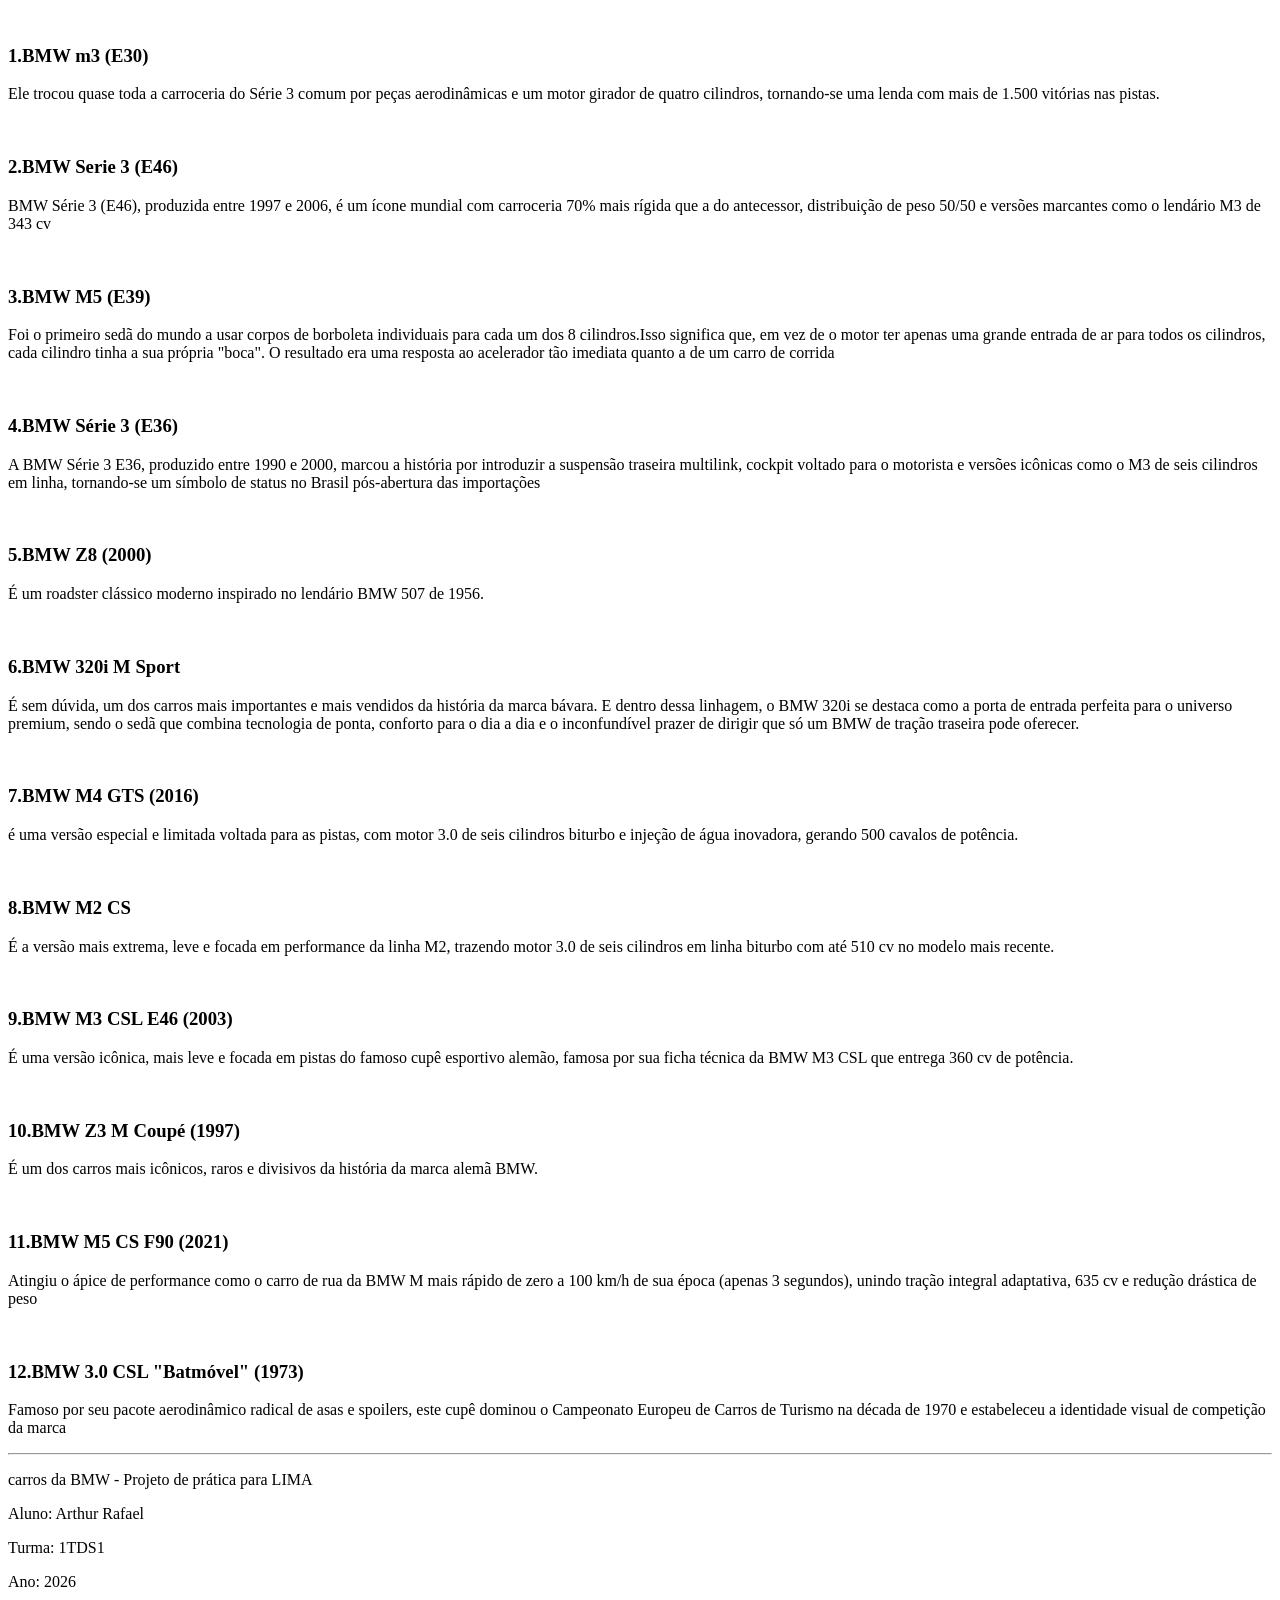
==== pages/carros.html @ bfba4329 "feat:inicio do codigo,css,pages" ====
<!DOCTYPE html>
<html lang="pt-BR">
    <head>
        <meta charset="UTF-8" />
        <title>Carros BMW</title>
        <link rel="stylesheet" href="../css/carros.css" />
    </head>
    <body>
        <header>
            <section>
                <article>
                     </section>
            <section id="cards">
                <article class="card">
                    <img src="assets/img/bmw m3.png" alt="">
                    <h3>1.BMW m3 (E30)</h3>
                    <p>Ele trocou quase toda a carroceria do Série 3 comum por peças aerodinâmicas e um motor girador de quatro cilindros, tornando-se uma lenda com mais de 1.500 vitórias nas pistas.</p>
                </article>
                <article class="card">
                    <img src="assets/img/bmw serie 3.png" alt="">
                    <h3>2.BMW Serie 3 (E46)</h3>
                    <p>BMW Série 3 (E46), produzida entre 1997 e 2006, é um ícone mundial com carroceria 70% mais rígida que a do antecessor, distribuição de peso 50/50 e versões marcantes como o lendário M3 de 343 cv</p>
                </article>
                <article class="card">
                    <img src="assets/img/bmw m5 e39.png" alt="">
                    <h3>3.BMW M5 (E39)</h3>
                    <p>Foi o primeiro sedã do mundo a usar corpos de borboleta individuais para cada um dos 8 cilindros.Isso significa que, em vez de o motor ter apenas uma grande entrada de ar para todos os cilindros, cada cilindro tinha a sua própria "boca". O resultado era uma resposta ao acelerador tão imediata quanto a de um carro de corrida</p>
                </article>
                <article class="card">
                    <img src="assets/img/bmw serie 3 e36.png" alt="">
                    <h3>4.BMW Série 3 (E36)</h3>
                    <p>A BMW Série 3 E36, produzido entre 1990 e 2000, marcou a história por introduzir a suspensão traseira multilink, cockpit voltado para o motorista e versões icônicas como o M3 de seis cilindros em linha, tornando-se um símbolo de status no Brasil pós-abertura das importações</p>
                </article>
                <article class="card">
                    <img src="assets/img/bmw z8.png" alt="">
                    <h3>5.BMW Z8 (2000)</h3>
                    <p>É um roadster clássico moderno inspirado no lendário BMW 507 de 1956.</p>
                </article>
                <article class="card">
                    <img src="assets/img/bmw 320i.png" alt="">
                    <h3>6.BMW 320i M Sport</h3>
                    <p>É sem dúvida, um dos carros mais importantes e mais vendidos da história da marca bávara. E dentro dessa linhagem, o BMW 320i se destaca como a porta de entrada perfeita para o universo premium, sendo o sedã que combina tecnologia de ponta, conforto para o dia a dia e o inconfundível prazer de dirigir que só um BMW de tração traseira pode oferecer.</p>
                </article>
                <article class="card">
                    <img src="assets/img/bmw m4 gts.png" alt="">
                    <h3>7.BMW M4 GTS (2016)</h3>
                    <p>é uma versão especial e limitada voltada para as pistas, com motor 3.0 de seis cilindros biturbo e injeção de água inovadora, gerando 500 cavalos de potência.</p>
                </article>
                <article class="card">
                    <img src="assets/img/bmw m2.png" alt="">
                    <h3>8.BMW M2 CS</h3>
                    <p>É a versão mais extrema, leve e focada em performance da linha M2, trazendo motor 3.0 de seis cilindros em linha biturbo com até 510 cv no modelo mais recente.</p>
                </article>
                <article class="card">
                    <img src="assets/img/bmw m3 csl.png" alt="">
                    <h3>9.BMW M3 CSL E46 (2003)</h3>
                    <p>É uma versão icônica, mais leve e focada em pistas do famoso cupê esportivo alemão, famosa por sua ficha técnica da BMW M3 CSL que entrega 360 cv de potência.</p>
                </article>
                <article class="card">
                    <img src="assets/img/bmw z3.png" alt="">
                    <h3>10.BMW Z3 M Coupé (1997)</h3>
                    <p>É um dos carros mais icônicos, raros e divisivos da história da marca alemã BMW.</p>
                </article>
                <article class="card">
                    <img src="assets/img/bmw m5 cs.png" alt="">
                    <h3>11.BMW M5 CS F90 (2021)</h3>
                    <p>Atingiu o ápice de performance como o carro de rua da BMW M mais rápido de zero a 100 km/h de sua época (apenas 3 segundos), unindo tração integral adaptativa, 635 cv e redução drástica de peso</p>
                </article>
                <article class="card">
                    <img src="assets/img/bmw batmovel.png" alt="">
                    <h3>12.BMW 3.0 CSL "Batmóvel" (1973)</h3>
                    <p>Famoso por seu pacote aerodinâmico radical de asas e spoilers, este cupê dominou o Campeonato Europeu de Carros de Turismo na década de 1970 e estabeleceu a identidade visual de competição da marca</p>
                </article>
            </section>
        </main>
         <hr>
    <footer>
        <section >
            <p>carros da BMW - Projeto de prática para LIMA</p>
        </section>
        <section id="identificacao">
            <p>Aluno: Arthur Rafael  </p>
            <p>Turma: 1TDS1 </p>
            <p>Ano: 2026</p>
        </section>
    </footer>
    </body>
</html>
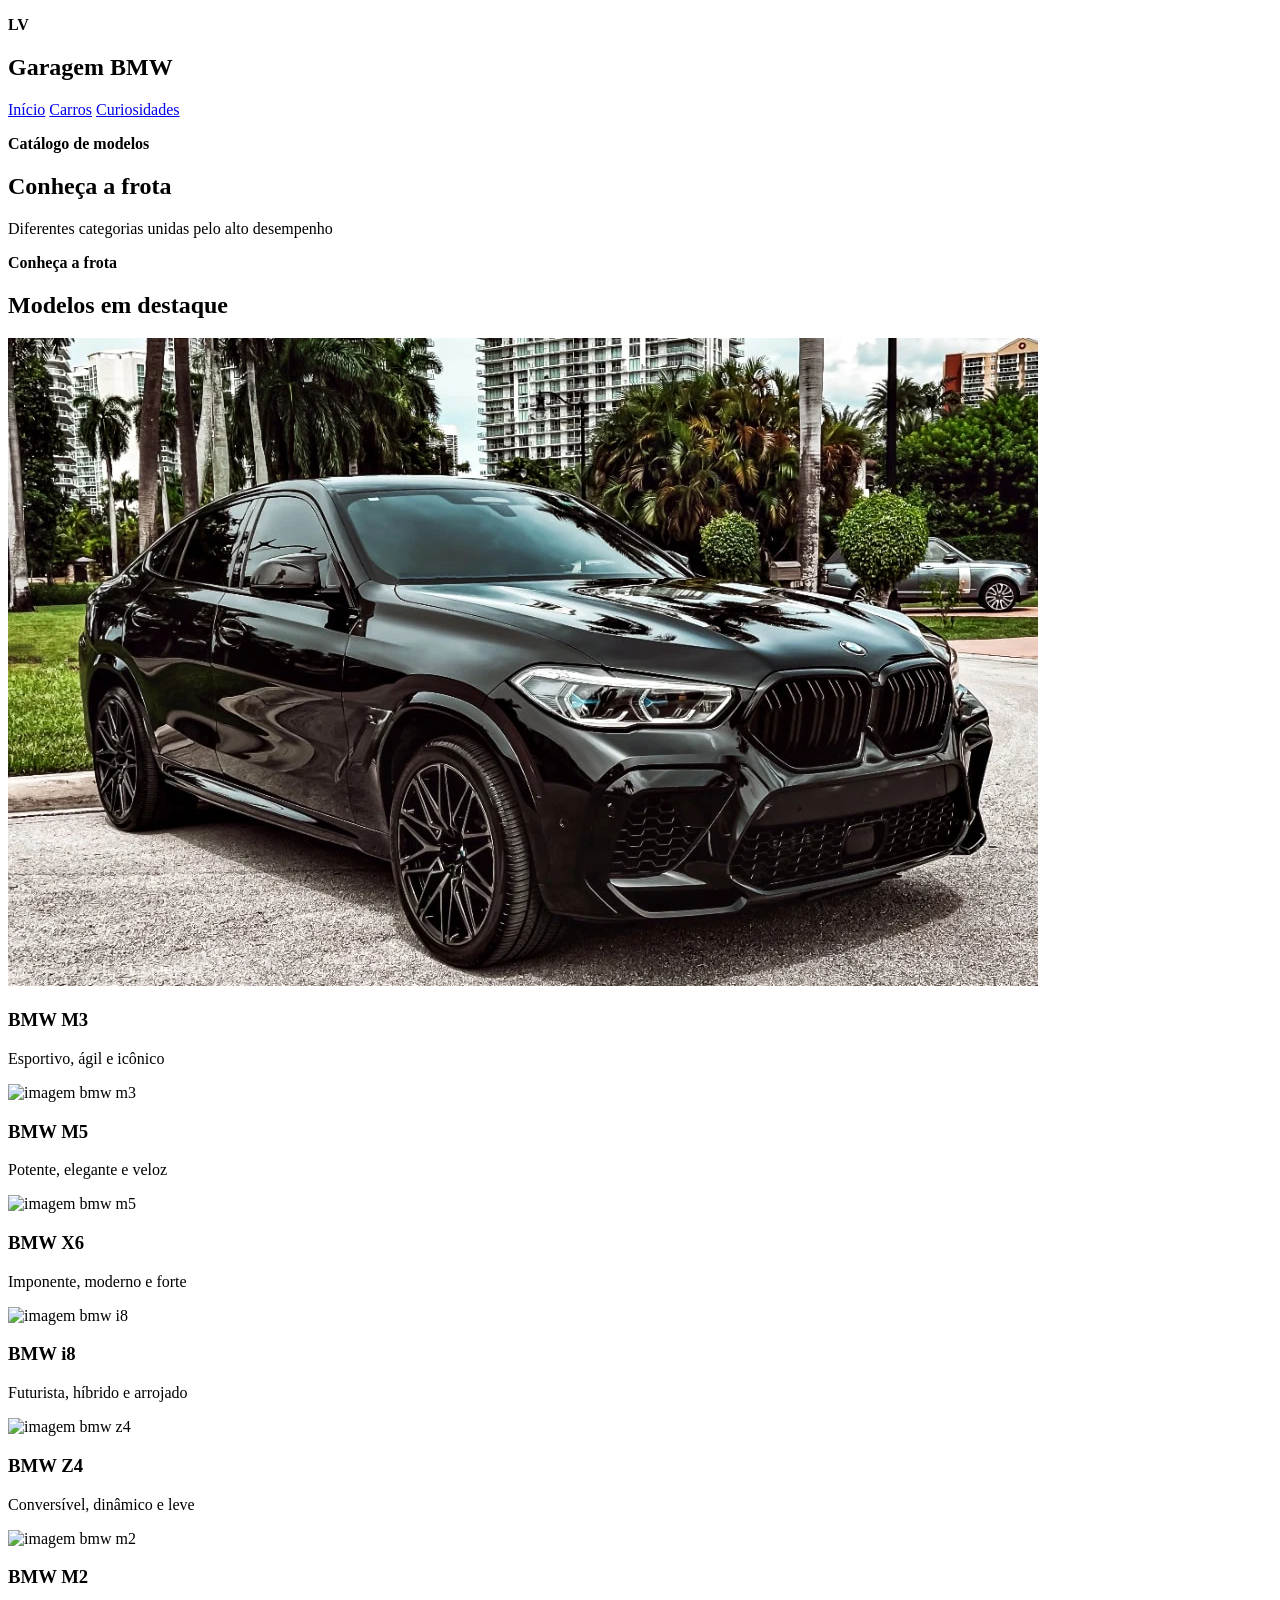
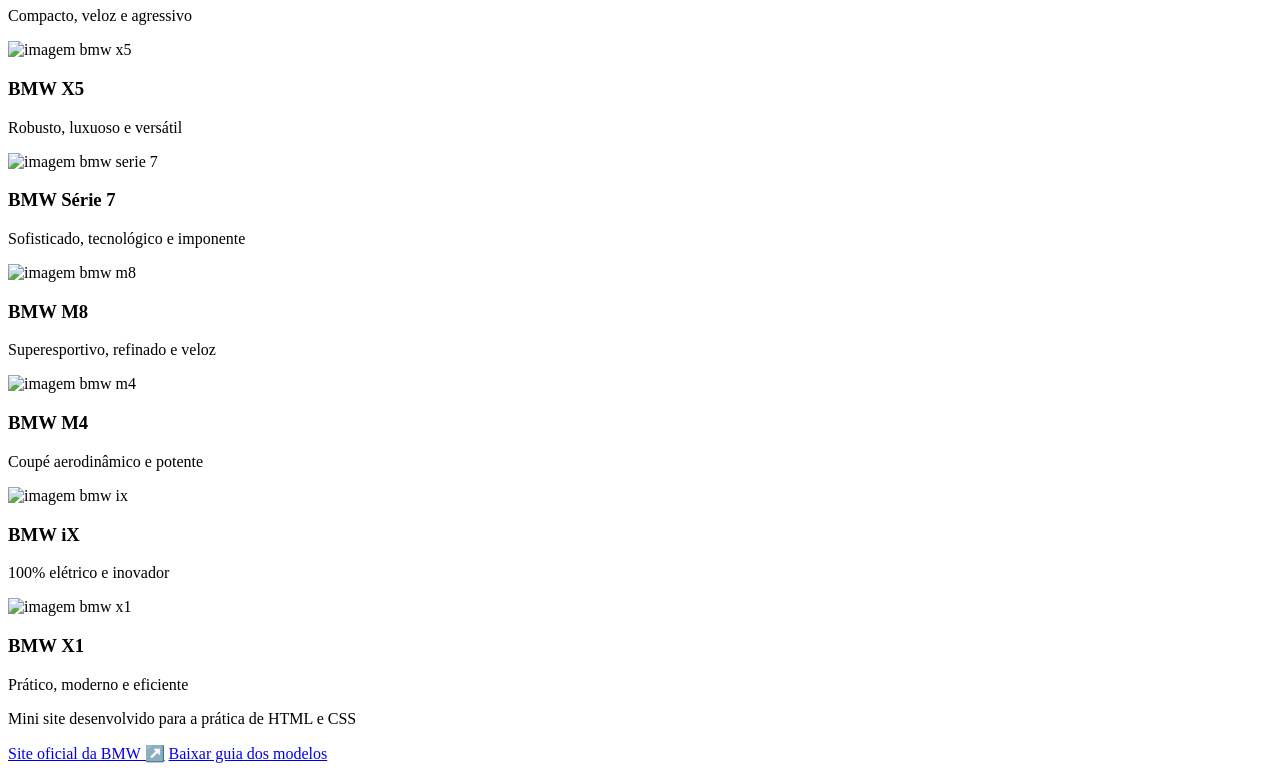
==== commit ab883280: "feat: adiciona coisas no pages e continuação do index" ====
--- a/pages/carros.html
+++ b/pages/carros.html
@@ -1,88 +1,107 @@
 <!DOCTYPE html>
-<html lang="pt-BR">
-    <head>
-        <meta charset="UTF-8" />
-        <title>Carros BMW</title>
-        <link rel="stylesheet" href="../css/carros.css" />
-    </head>
-    <body>
-        <header>
-            <section>
-                <article>
-                     </section>
-            <section id="cards">
+<html lang="pt-br">
+<head>
+    <meta charset="UTF-8">
+    <link rel="stylesheet" href="../css/carros.css">
+    <title>Carros BMW</title>
+</head>
+<body>
+    <header>
+        <section id="titulo_header">
+            <p><strong>LV</strong></p>
+            <h1>Garagem BMW</h1>
+        </section>
+        <section id="opcoes_header">
+            <a href="../index.html" class="botao_claro">Início</a>
+            <a href="carros.html" class="botao_verde">Carros</a>
+            <a href="curiosidades.html" class="botao_claro">Curiosidades</a>
+        </section>
+    </header>
+    <main>
+        <section id="descricao_personagens">
+                    <article>
+                        <p><strong><span class="verde">Catálogo de modelos</span></strong></p>
+                        <h2><strong>Conheça a <span class="verde">frota</span></strong></h2>
+                        <p>Diferentes categorias unidas pelo alto desempenho</p>
+                    </article>
+                </section>
+        <section id="galeria">
+            <section id="titulo_galeria">
+                <p><strong><span class="destaque">Conheça a frota</span></strong></p>
+                <h2>Modelos em destaque</h2>
+            </section>
+            <section id="img-galeria">
                 <article class="card">
-                    <img src="assets/img/bmw m3.png" alt="">
-                    <h3>1.BMW m3 (E30)</h3>
-                    <p>Ele trocou quase toda a carroceria do Série 3 comum por peças aerodinâmicas e um motor girador de quatro cilindros, tornando-se uma lenda com mais de 1.500 vitórias nas pistas.</p>
+                    <img src="../assets/img/Bmw x6.png" alt="imagem bmw x6">
+                    <h3>BMW M3</h3>
+                    <p>Esportivo, ágil e icônico</p>
                 </article>
                 <article class="card">
-                    <img src="assets/img/bmw serie 3.png" alt="">
-                    <h3>2.BMW Serie 3 (E46)</h3>
-                    <p>BMW Série 3 (E46), produzida entre 1997 e 2006, é um ícone mundial com carroceria 70% mais rígida que a do antecessor, distribuição de peso 50/50 e versões marcantes como o lendário M3 de 343 cv</p>
+                    <img src="../assets/img/" alt="imagem bmw m3">
+                    <h3>BMW M5</h3>
+                    <p>Potente, elegante e veloz</p>
                 </article>
                 <article class="card">
-                    <img src="assets/img/bmw m5 e39.png" alt="">
-                    <h3>3.BMW M5 (E39)</h3>
-                    <p>Foi o primeiro sedã do mundo a usar corpos de borboleta individuais para cada um dos 8 cilindros.Isso significa que, em vez de o motor ter apenas uma grande entrada de ar para todos os cilindros, cada cilindro tinha a sua própria "boca". O resultado era uma resposta ao acelerador tão imediata quanto a de um carro de corrida</p>
+                    <img src="../assets/img/bmw_x6.png" alt="imagem bmw m5">
+                    <h3>BMW X6</h3>
+                    <p>Imponente, moderno e forte</p>
                 </article>
                 <article class="card">
-                    <img src="assets/img/bmw serie 3 e36.png" alt="">
-                    <h3>4.BMW Série 3 (E36)</h3>
-                    <p>A BMW Série 3 E36, produzido entre 1990 e 2000, marcou a história por introduzir a suspensão traseira multilink, cockpit voltado para o motorista e versões icônicas como o M3 de seis cilindros em linha, tornando-se um símbolo de status no Brasil pós-abertura das importações</p>
+                    <img src="../assets/img/bmw_i8.png" alt="imagem bmw i8">
+                    <h3>BMW i8</h3>
+                    <p>Futurista, híbrido e arrojado</p>
                 </article>
                 <article class="card">
-                    <img src="assets/img/bmw z8.png" alt="">
-                    <h3>5.BMW Z8 (2000)</h3>
-                    <p>É um roadster clássico moderno inspirado no lendário BMW 507 de 1956.</p>
+                    <img src="../assets/img/bmw_z4.png" alt="imagem bmw z4">
+                    <h3>BMW Z4</h3>
+                    <p>Conversível, dinâmico e leve</p>
                 </article>
                 <article class="card">
-                    <img src="assets/img/bmw 320i.png" alt="">
-                    <h3>6.BMW 320i M Sport</h3>
-                    <p>É sem dúvida, um dos carros mais importantes e mais vendidos da história da marca bávara. E dentro dessa linhagem, o BMW 320i se destaca como a porta de entrada perfeita para o universo premium, sendo o sedã que combina tecnologia de ponta, conforto para o dia a dia e o inconfundível prazer de dirigir que só um BMW de tração traseira pode oferecer.</p>
+                    <img src="../assets/img/bmw_m2.png" alt="imagem bmw m2">
+                    <h3>BMW M2</h3>
+                    <p>Compacto, veloz e agressivo</p>
                 </article>
                 <article class="card">
-                    <img src="assets/img/bmw m4 gts.png" alt="">
-                    <h3>7.BMW M4 GTS (2016)</h3>
-                    <p>é uma versão especial e limitada voltada para as pistas, com motor 3.0 de seis cilindros biturbo e injeção de água inovadora, gerando 500 cavalos de potência.</p>
+                    <img src="../assets/img/bmw_x5.png" alt="imagem bmw x5">
+                    <h3>BMW X5</h3>
+                    <p>Robusto, luxuoso e versátil</p>
                 </article>
                 <article class="card">
-                    <img src="assets/img/bmw m2.png" alt="">
-                    <h3>8.BMW M2 CS</h3>
-                    <p>É a versão mais extrema, leve e focada em performance da linha M2, trazendo motor 3.0 de seis cilindros em linha biturbo com até 510 cv no modelo mais recente.</p>
+                    <img src="../assets/img/bmw_serie7.png" alt="imagem bmw serie 7">
+                    <h3>BMW Série 7</h3>
+                    <p>Sofisticado, tecnológico e imponente</p>
                 </article>
                 <article class="card">
-                    <img src="assets/img/bmw m3 csl.png" alt="">
-                    <h3>9.BMW M3 CSL E46 (2003)</h3>
-                    <p>É uma versão icônica, mais leve e focada em pistas do famoso cupê esportivo alemão, famosa por sua ficha técnica da BMW M3 CSL que entrega 360 cv de potência.</p>
+                    <img src="../assets/img/bmw_m8.png" alt="imagem bmw m8">
+                    <h3>BMW M8</h3>
+                    <p>Superesportivo, refinado e veloz</p>
                 </article>
                 <article class="card">
-                    <img src="assets/img/bmw z3.png" alt="">
-                    <h3>10.BMW Z3 M Coupé (1997)</h3>
-                    <p>É um dos carros mais icônicos, raros e divisivos da história da marca alemã BMW.</p>
+                    <img src="../assets/img/bmw_m4.png" alt="imagem bmw m4">
+                    <h3>BMW M4</h3>
+                    <p>Coupé aerodinâmico e potente</p>
                 </article>
                 <article class="card">
-                    <img src="assets/img/bmw m5 cs.png" alt="">
-                    <h3>11.BMW M5 CS F90 (2021)</h3>
-                    <p>Atingiu o ápice de performance como o carro de rua da BMW M mais rápido de zero a 100 km/h de sua época (apenas 3 segundos), unindo tração integral adaptativa, 635 cv e redução drástica de peso</p>
+                    <img src="../assets/img/bmw_ix.png" alt="imagem bmw ix">
+                    <h3>BMW iX</h3>
+                    <p>100% elétrico e inovador</p>
                 </article>
                 <article class="card">
-                    <img src="assets/img/bmw batmovel.png" alt="">
-                    <h3>12.BMW 3.0 CSL "Batmóvel" (1973)</h3>
-                    <p>Famoso por seu pacote aerodinâmico radical de asas e spoilers, este cupê dominou o Campeonato Europeu de Carros de Turismo na década de 1970 e estabeleceu a identidade visual de competição da marca</p>
+                    <img src="../assets/img/bmw_x1.png" alt="imagem bmw x1">
+                    <h3>BMW X1</h3>
+                    <p>Prático, moderno e eficiente</p>
                 </article>
             </section>
-        </main>
-         <hr>
+        </section>
+    </main>
     <footer>
-        <section >
-            <p>carros da BMW - Projeto de prática para LIMA</p>
+        <section>
+            <p>Mini site desenvolvido para a prática de HTML e CSS</p>
         </section>
-        <section id="identificacao">
-            <p>Aluno: Arthur Rafael  </p>
-            <p>Turma: 1TDS1 </p>
-            <p>Ano: 2026</p>
+        <section>
+            <a href="https://www.bmw.com.br/" target="_blank" class="botao_verde">Site oficial da BMW ↗️</a>
+            <a href="../assets/files/guia.txt" download class="botao_verde">Baixar guia dos modelos</a>
         </section>
     </footer>
-    </body>
-</html>
+</body>
+</html>
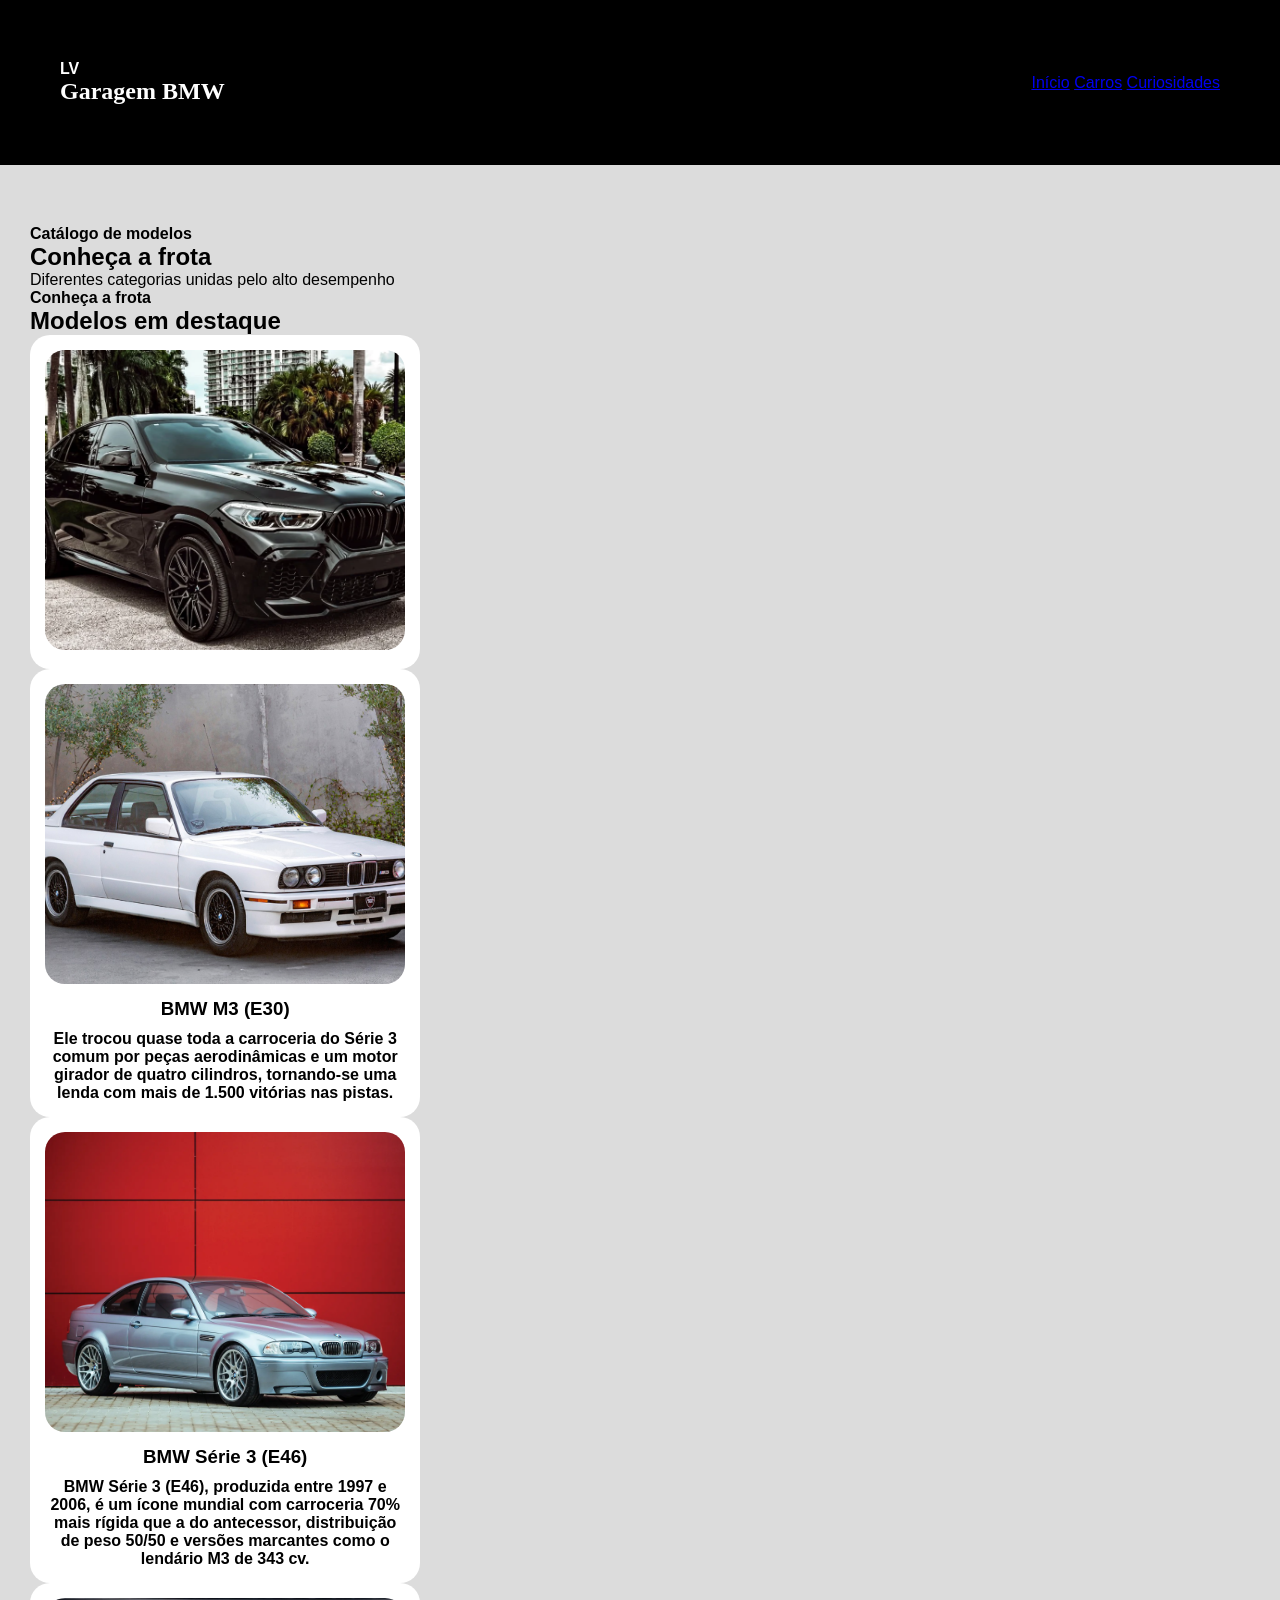
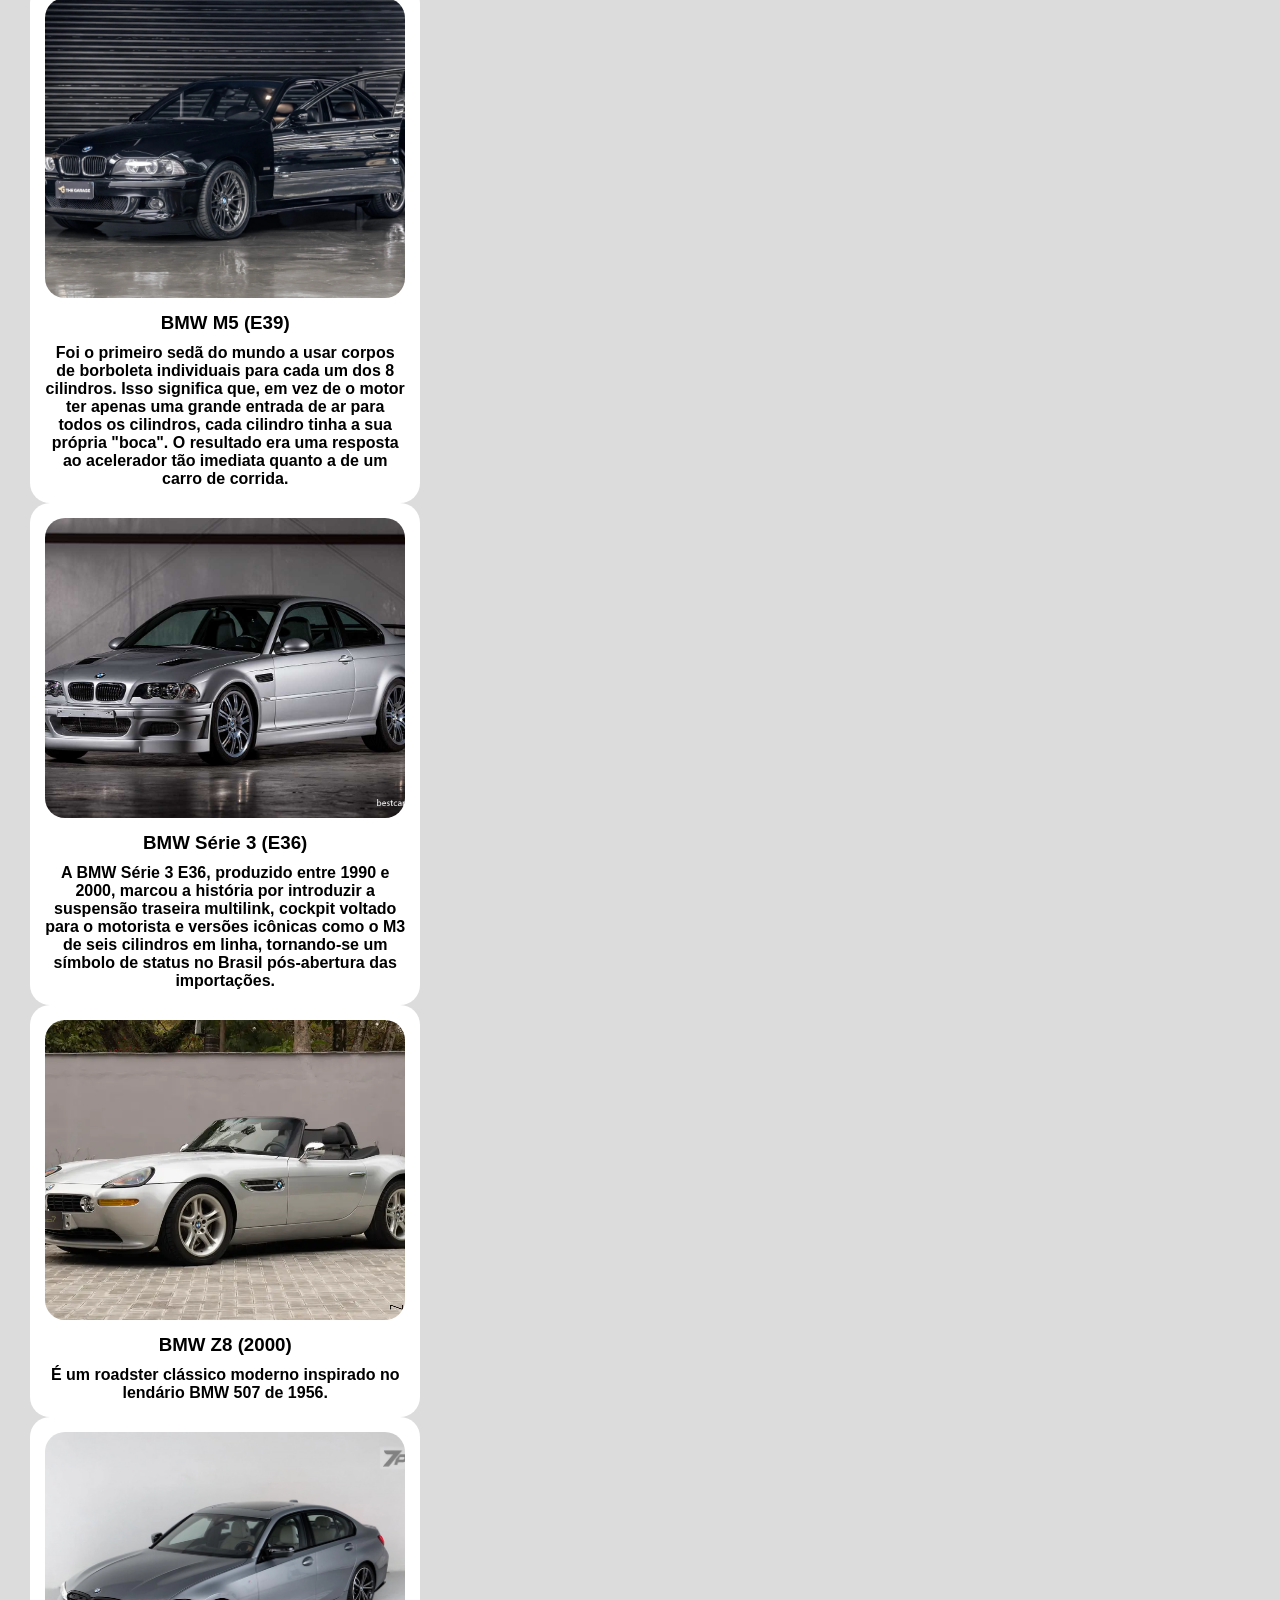
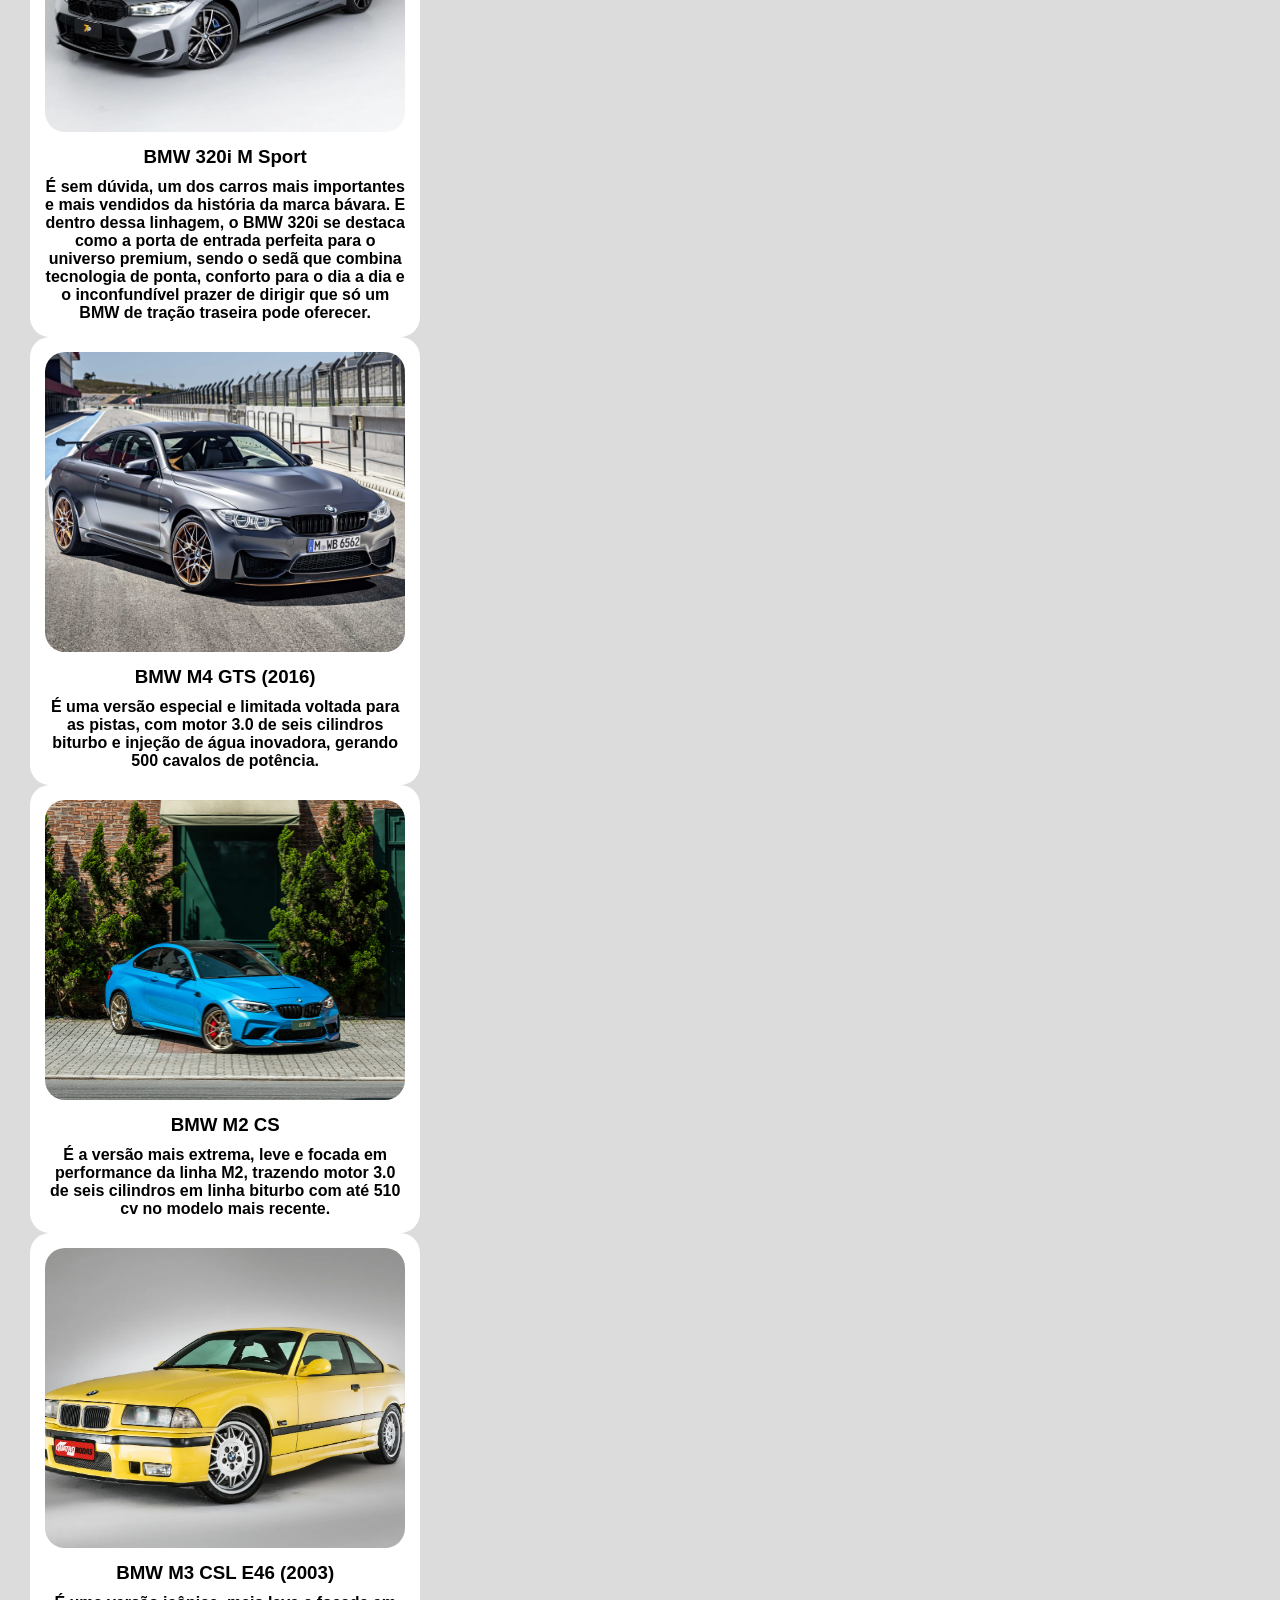
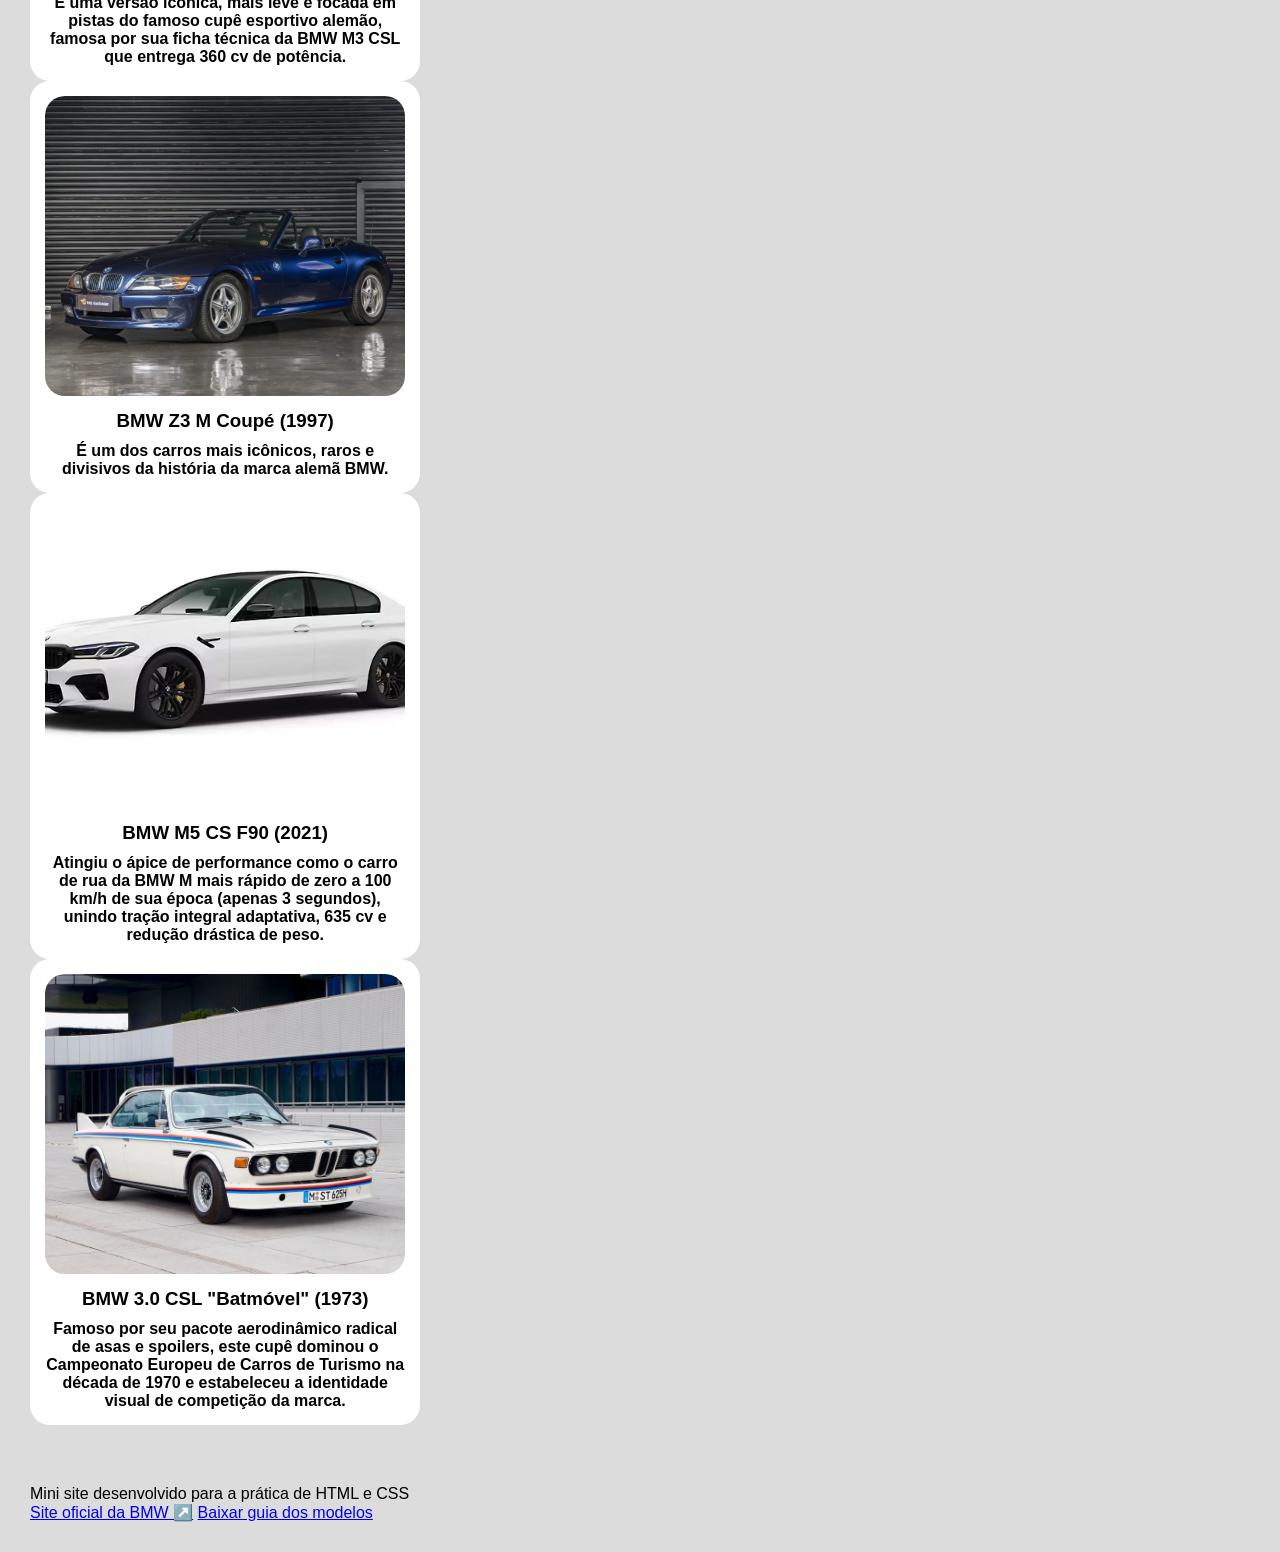
==== commit 0fa6c657: "feat:adiciona coisas no carros.css, e adiciona logo bmw" ====
--- a/pages/carros.html
+++ b/pages/carros.html
@@ -18,81 +18,84 @@
         </section>
     </header>
     <main>
-        <section id="descricao_personagens">
-                    <article>
-                        <p><strong><span class="verde">Catálogo de modelos</span></strong></p>
-                        <h2><strong>Conheça a <span class="verde">frota</span></strong></h2>
-                        <p>Diferentes categorias unidas pelo alto desempenho</p>
-                    </article>
-                </section>
+        <section id="descricao_carros">
+            <article>
+                <p><strong><span class="verde">Catálogo de modelos</span></strong></p>
+                <h2><strong>Conheça a <span class="verde">frota</span></strong></h2>
+                <p>Diferentes categorias unidas pelo alto desempenho</p>
+            </article>
+        </section>
         <section id="galeria">
             <section id="titulo_galeria">
                 <p><strong><span class="destaque">Conheça a frota</span></strong></p>
                 <h2>Modelos em destaque</h2>
             </section>
-            <section id="img-galeria">
-                <article class="card">
-                    <img src="../assets/img/Bmw x6.png" alt="imagem bmw x6">
-                    <h3>BMW M3</h3>
-                    <p>Esportivo, ágil e icônico</p>
-                </article>
-                <article class="card">
-                    <img src="../assets/img/" alt="imagem bmw m3">
-                    <h3>BMW M5</h3>
-                    <p>Potente, elegante e veloz</p>
-                </article>
-                <article class="card">
-                    <img src="../assets/img/bmw_x6.png" alt="imagem bmw m5">
-                    <h3>BMW X6</h3>
-                    <p>Imponente, moderno e forte</p>
-                </article>
-                <article class="card">
-                    <img src="../assets/img/bmw_i8.png" alt="imagem bmw i8">
-                    <h3>BMW i8</h3>
-                    <p>Futurista, híbrido e arrojado</p>
-                </article>
-                <article class="card">
-                    <img src="../assets/img/bmw_z4.png" alt="imagem bmw z4">
-                    <h3>BMW Z4</h3>
-                    <p>Conversível, dinâmico e leve</p>
-                </article>
-                <article class="card">
-                    <img src="../assets/img/bmw_m2.png" alt="imagem bmw m2">
-                    <h3>BMW M2</h3>
-                    <p>Compacto, veloz e agressivo</p>
-                </article>
-                <article class="card">
-                    <img src="../assets/img/bmw_x5.png" alt="imagem bmw x5">
-                    <h3>BMW X5</h3>
-                    <p>Robusto, luxuoso e versátil</p>
-                </article>
-                <article class="card">
-                    <img src="../assets/img/bmw_serie7.png" alt="imagem bmw serie 7">
-                    <h3>BMW Série 7</h3>
-                    <p>Sofisticado, tecnológico e imponente</p>
-                </article>
-                <article class="card">
-                    <img src="../assets/img/bmw_m8.png" alt="imagem bmw m8">
-                    <h3>BMW M8</h3>
-                    <p>Superesportivo, refinado e veloz</p>
-                </article>
-                <article class="card">
-                    <img src="../assets/img/bmw_m4.png" alt="imagem bmw m4">
-                    <h3>BMW M4</h3>
-                    <p>Coupé aerodinâmico e potente</p>
-                </article>
-                <article class="card">
-                    <img src="../assets/img/bmw_ix.png" alt="imagem bmw ix">
-                    <h3>BMW iX</h3>
-                    <p>100% elétrico e inovador</p>
-                </article>
-                <article class="card">
-                    <img src="../assets/img/bmw_x1.png" alt="imagem bmw x1">
-                    <h3>BMW X1</h3>
-                    <p>Prático, moderno e eficiente</p>
-                </article>
-            </section>
-        </section>
+          <section id="img-galeria">
+    <article class="card">
+        <img src="../assets/img/Bmw x6.png" alt="BMW X6">
+    </article>
+    <article class="card">
+        <img src="../assets/img/bmw e30.png" alt="BMW M3 (E30)">
+        <h3> BMW M3 (E30)</h3>
+        <p>Ele trocou quase toda a carroceria do Série 3 comum por peças aerodinâmicas e um motor girador de quatro cilindros, tornando-se uma lenda com mais de 1.500 vitórias nas pistas.</p>
+    </article>
+    <article class="card">
+        <img src="../assets/img/bmw m3.png" alt="BMW Série 3 (E46)">
+        <h3> BMW Série 3 (E46)</h3>
+        <p>BMW Série 3 (E46), produzida entre 1997 e 2006, é um ícone mundial com carroceria 70% mais rígida que a do antecessor, distribuição de peso 50/50 e versões marcantes como o lendário M3 de 343 cv.</p>
+    </article>
+    <article class="card">
+        <img src="../assets/img/bmw m5.png" alt="BMW M5 (E39)">
+        <h3> BMW M5 (E39)</h3>
+        <p>Foi o primeiro sedã do mundo a usar corpos de borboleta individuais para cada um dos 8 cilindros. Isso significa que, em vez de o motor ter apenas uma grande entrada de ar para todos os cilindros, cada cilindro tinha a sua própria "boca". O resultado era uma resposta ao acelerador tão imediata quanto a de um carro de corrida.</p>
+    </article>
+    <article class="card">
+        <img src="../assets/img/bmw serie e36.png" alt="BMW Série 3 (E36)">
+        <h3> BMW Série 3 (E36)</h3>
+        <p>A BMW Série 3 E36, produzido entre 1990 e 2000, marcou a história por introduzir a suspensão traseira multilink, cockpit voltado para o motorista e versões icônicas como o M3 de seis cilindros em linha, tornando-se um símbolo de status no Brasil pós-abertura das importações.</p>
+    </article>
+    <article class="card">
+        <img src="../assets/img/bmw z8.png" alt="BMW Z8">
+        <h3> BMW Z8 (2000)</h3>
+        <p>É um roadster clássico moderno inspirado no lendário BMW 507 de 1956.</p>
+    </article>
+    <article class="card">
+        <img src="../assets/img/bmw 320i.png" alt="BMW 320i M Sport">
+        <h3>BMW 320i M Sport</h3>
+        <p>É sem dúvida, um dos carros mais importantes e mais vendidos da história da marca bávara. E dentro dessa linhagem, o BMW 320i se destaca como a porta de entrada perfeita para o universo premium, sendo o sedã que combina tecnologia de ponta, conforto para o dia a dia e o inconfundível prazer de dirigir que só um BMW de tração traseira pode oferecer.</p>
+    </article>
+    <article class="card">
+        <img src="../assets/img/bmw m4.png" alt="BMW M4 GTS">
+        <h3> BMW M4 GTS (2016)</h3>
+        <p>É uma versão especial e limitada voltada para as pistas, com motor 3.0 de seis cilindros biturbo e injeção de água inovadora, gerando 500 cavalos de potência.</p>
+    </article>
+    <article class="card">
+        <img src="../assets/img/bmw m2.png" alt="BMW M2 CS">
+        <h3> BMW M2 CS</h3>
+        <p>É a versão mais extrema, leve e focada em performance da linha M2, trazendo motor 3.0 de seis cilindros em linha biturbo com até 510 cv no modelo mais recente.</p>
+    </article>
+    <article class="card">
+        <img src="../assets/img/bmw e36.png" alt="BMW M3 CSL E46">
+        <h3> BMW M3 CSL E46 (2003)</h3>
+        <p>É uma versão icônica, mais leve e focada em pistas do famoso cupê esportivo alemão, famosa por sua ficha técnica da BMW M3 CSL que entrega 360 cv de potência.</p>
+    </article>
+    <article class="card">
+        <img src="../assets/img/bmw z3.png" alt="BMW Z3 M Coupé">
+        <h3>BMW Z3 M Coupé (1997)</h3>
+        <p>É um dos carros mais icônicos, raros e divisivos da história da marca alemã BMW.</p>
+    </article>
+    <article class="card">
+        <img src="../assets/img/bmw m5 cs.png" alt="BMW M5 CS F90">
+        <h3> BMW M5 CS F90 (2021)</h3>
+        <p>Atingiu o ápice de performance como o carro de rua da BMW M mais rápido de zero a 100 km/h de sua época (apenas 3 segundos), unindo tração integral adaptativa, 635 cv e redução drástica de peso.</p>
+    </article>
+    <article class="card">
+        <img src="../assets/img/bmw batmovel.png" alt="BMW 3.0 CSL Batmóvel">
+        <h3> BMW 3.0 CSL "Batmóvel" (1973)</h3>
+        <p>Famoso por seu pacote aerodinâmico radical de asas e spoilers, este cupê dominou o Campeonato Europeu de Carros de Turismo na década de 1970 e estabeleceu a identidade visual de competição da marca.</p>
+    </article>
+</section>
+</section>
     </main>
     <footer>
         <section>
@@ -104,4 +107,4 @@
         </section>
     </footer>
 </body>
-</html>+</html>
--- a/css/carros.css
+++ b/css/carros.css
@@ -0,0 +1,98 @@
+* {
+    padding: 0;
+    margin: 0;
+    box-sizing: border-box;
+}
+
+body {
+    font-family: 'Franklin Gothic Medium', 'Arial Narrow', Arial, sans-serif;
+    background-color: gainsboro;
+}
+
+header {
+    background-color: black;
+    color: white;
+    padding: 60px;
+    margin-bottom: 30px;
+    display: flex;
+    justify-content: space-between;
+    align-items: center;
+}
+h1 {
+    font-family: 'Times New Roman', Times, serif;
+    color: white;
+}
+
+main {
+    padding: 30px;
+}
+
+#menu {
+    display: flex;
+    flex-direction: row;
+    justify-content: flex-end;
+    align-items: center;
+    flex-wrap: nowrap;
+    gap: 16px;
+}
+
+#introducao {
+    display: flex;
+    flex-direction: row;
+    gap: 70px;
+    padding: 20px;
+    background-color: silver;
+    align-items: center;
+    justify-content: space-between;
+    margin-top: 0px;
+}
+
+#introducao img {
+    width: 500px;
+    height: 300px;
+}
+
+#enunciado {
+    margin-top: 20px;
+}
+
+#cards {
+    display: flex;
+    gap: 20px;
+    justify-content: space-between;
+    flex-wrap: wrap;
+    margin-top: 20px;
+}
+
+.card {
+    background-color: white;
+    padding: 15px;
+    width: 32%;
+    border-radius: 20px;
+    text-align: center;
+}
+
+.card img {
+    width: 100%;
+    border-radius: 20px;
+    height: 300px;
+    object-fit: cover;
+}
+
+.card h3 {
+    margin-top: 10px;
+}
+
+.card p {
+    margin-top: 10px;
+    font-weight: bold;
+}
+
+small {
+    color: blue;
+    text-transform: uppercase;
+}
+
+footer {
+    padding: 30px;
+}
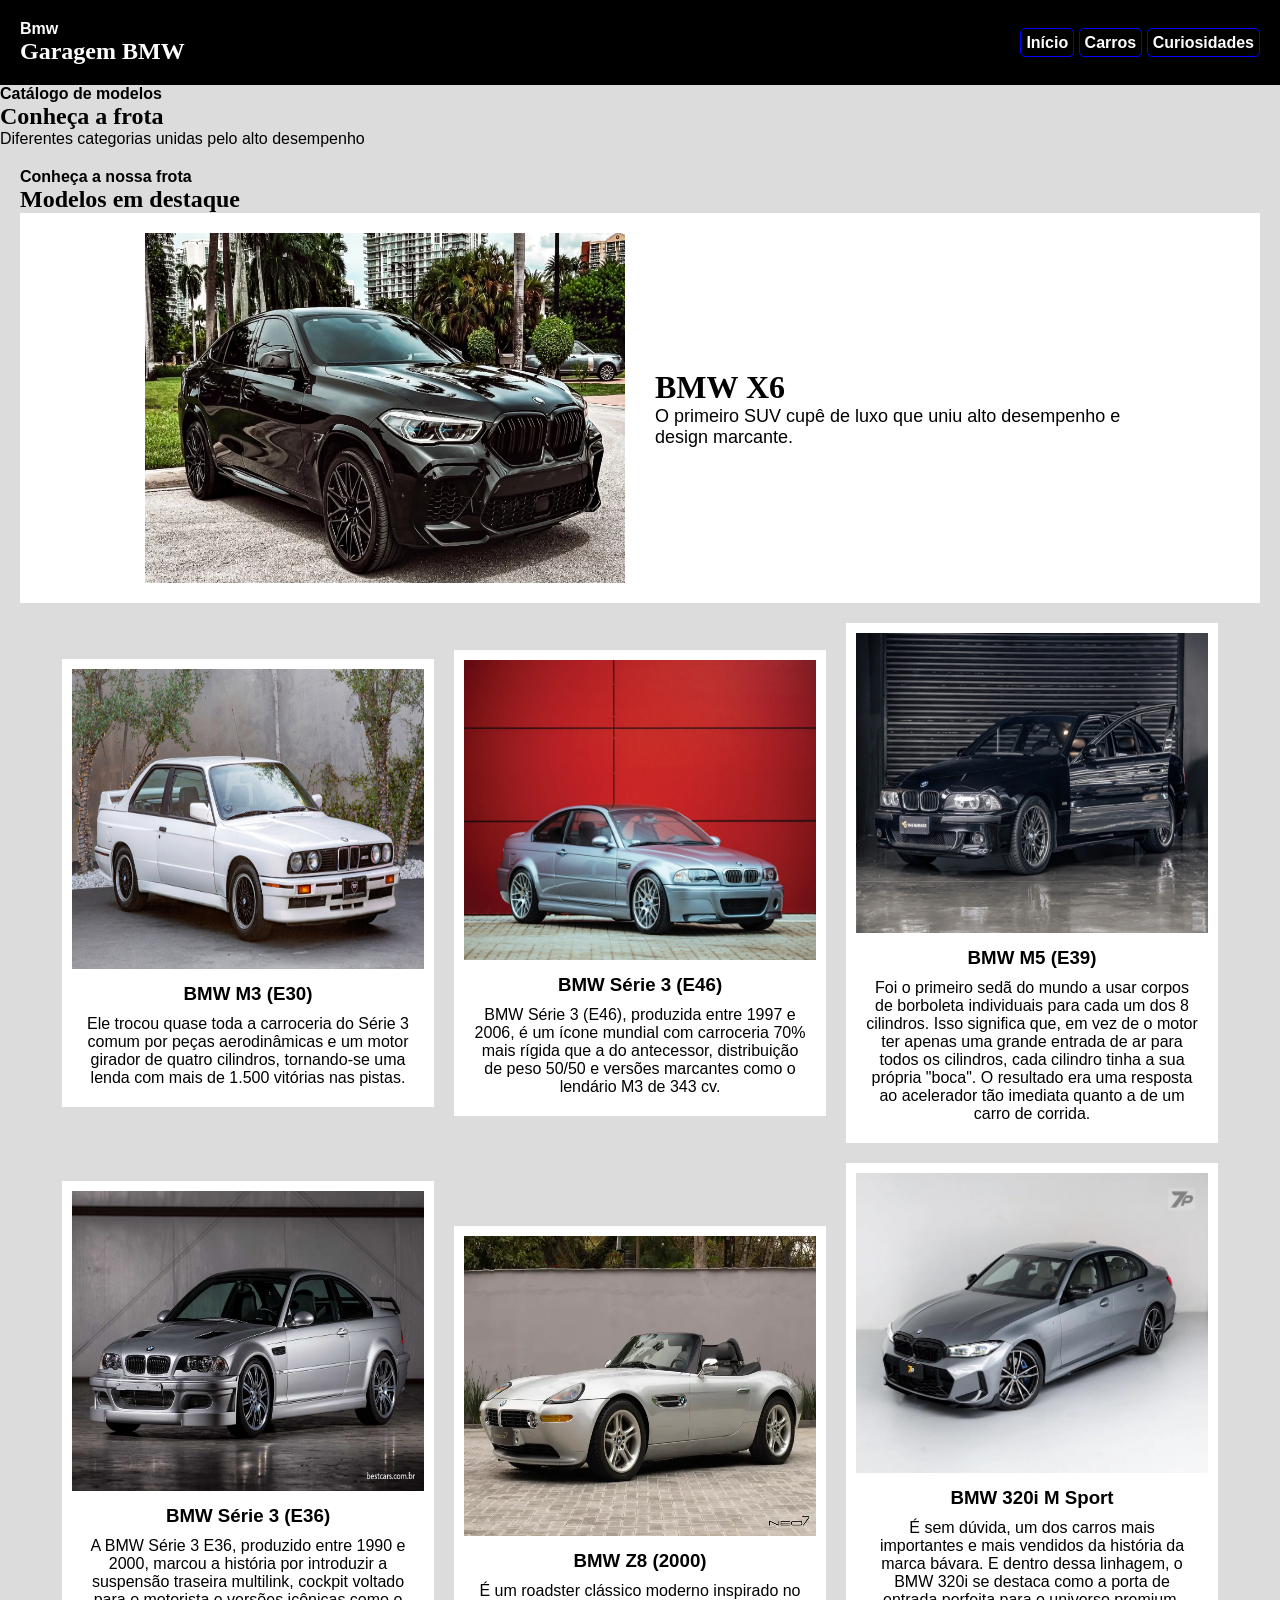
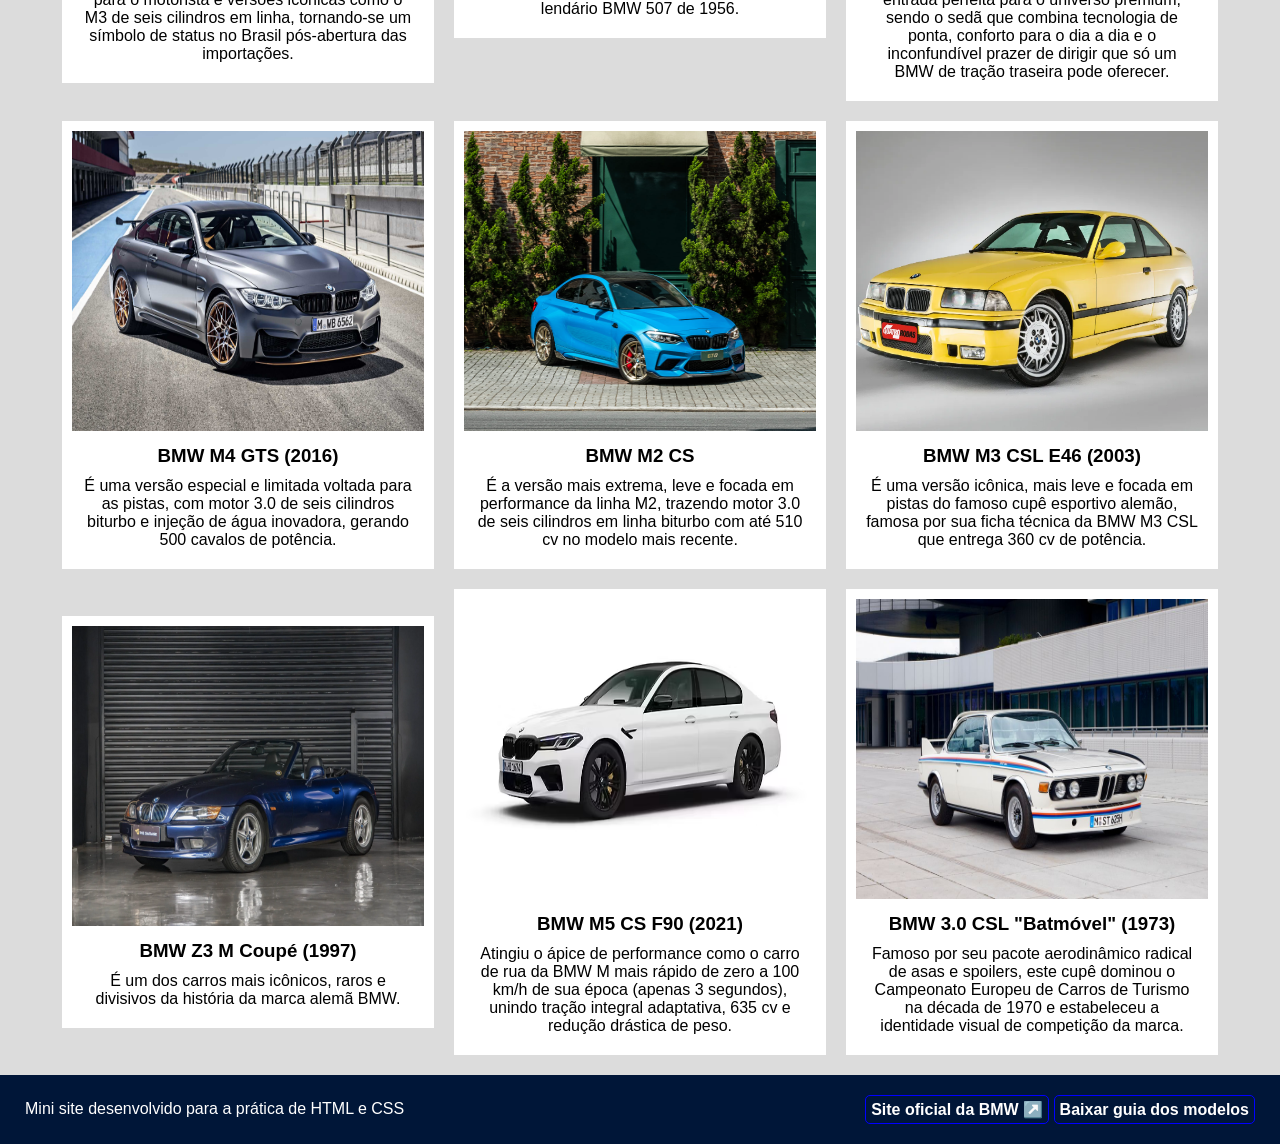
==== commit daa4caa5: "feat: adicionando codigo no curiosidades.css, termino das paginas css" ====
--- a/pages/carros.html
+++ b/pages/carros.html
@@ -3,17 +3,17 @@
 <head>
     <meta charset="UTF-8">
     <link rel="stylesheet" href="../css/carros.css">
-    <title>Carros BMW</title>
+    <title>Carros mais famosos da BMW</title>
 </head>
 <body>
     <header>
         <section id="titulo_header">
-            <p><strong>LV</strong></p>
+            <p><strong>Bmw</strong></p>
             <h1>Garagem BMW</h1>
         </section>
         <section id="opcoes_header">
-            <a href="../index.html" class="botao_claro">Início</a>
-            <a href="carros.html" class="botao_verde">Carros</a>
+            <a href="../index.html" class="botao_azul">Início</a>
+            <a href="carros.html" class="botao_branco">Carros</a>
             <a href="curiosidades.html" class="botao_claro">Curiosidades</a>
         </section>
     </header>
@@ -27,75 +27,80 @@
         </section>
         <section id="galeria">
             <section id="titulo_galeria">
-                <p><strong><span class="destaque">Conheça a frota</span></strong></p>
+                <p><strong><span class="destaque">Conheça a nossa frota</span></strong></p>
                 <h2>Modelos em destaque</h2>
             </section>
-          <section id="img-galeria">
-    <article class="card">
-        <img src="../assets/img/Bmw x6.png" alt="BMW X6">
-    </article>
-    <article class="card">
-        <img src="../assets/img/bmw e30.png" alt="BMW M3 (E30)">
-        <h3> BMW M3 (E30)</h3>
-        <p>Ele trocou quase toda a carroceria do Série 3 comum por peças aerodinâmicas e um motor girador de quatro cilindros, tornando-se uma lenda com mais de 1.500 vitórias nas pistas.</p>
-    </article>
-    <article class="card">
-        <img src="../assets/img/bmw m3.png" alt="BMW Série 3 (E46)">
-        <h3> BMW Série 3 (E46)</h3>
-        <p>BMW Série 3 (E46), produzida entre 1997 e 2006, é um ícone mundial com carroceria 70% mais rígida que a do antecessor, distribuição de peso 50/50 e versões marcantes como o lendário M3 de 343 cv.</p>
-    </article>
-    <article class="card">
-        <img src="../assets/img/bmw m5.png" alt="BMW M5 (E39)">
-        <h3> BMW M5 (E39)</h3>
-        <p>Foi o primeiro sedã do mundo a usar corpos de borboleta individuais para cada um dos 8 cilindros. Isso significa que, em vez de o motor ter apenas uma grande entrada de ar para todos os cilindros, cada cilindro tinha a sua própria "boca". O resultado era uma resposta ao acelerador tão imediata quanto a de um carro de corrida.</p>
-    </article>
-    <article class="card">
-        <img src="../assets/img/bmw serie e36.png" alt="BMW Série 3 (E36)">
-        <h3> BMW Série 3 (E36)</h3>
-        <p>A BMW Série 3 E36, produzido entre 1990 e 2000, marcou a história por introduzir a suspensão traseira multilink, cockpit voltado para o motorista e versões icônicas como o M3 de seis cilindros em linha, tornando-se um símbolo de status no Brasil pós-abertura das importações.</p>
-    </article>
-    <article class="card">
-        <img src="../assets/img/bmw z8.png" alt="BMW Z8">
-        <h3> BMW Z8 (2000)</h3>
-        <p>É um roadster clássico moderno inspirado no lendário BMW 507 de 1956.</p>
-    </article>
-    <article class="card">
-        <img src="../assets/img/bmw 320i.png" alt="BMW 320i M Sport">
-        <h3>BMW 320i M Sport</h3>
-        <p>É sem dúvida, um dos carros mais importantes e mais vendidos da história da marca bávara. E dentro dessa linhagem, o BMW 320i se destaca como a porta de entrada perfeita para o universo premium, sendo o sedã que combina tecnologia de ponta, conforto para o dia a dia e o inconfundível prazer de dirigir que só um BMW de tração traseira pode oferecer.</p>
-    </article>
-    <article class="card">
-        <img src="../assets/img/bmw m4.png" alt="BMW M4 GTS">
-        <h3> BMW M4 GTS (2016)</h3>
-        <p>É uma versão especial e limitada voltada para as pistas, com motor 3.0 de seis cilindros biturbo e injeção de água inovadora, gerando 500 cavalos de potência.</p>
-    </article>
-    <article class="card">
-        <img src="../assets/img/bmw m2.png" alt="BMW M2 CS">
-        <h3> BMW M2 CS</h3>
-        <p>É a versão mais extrema, leve e focada em performance da linha M2, trazendo motor 3.0 de seis cilindros em linha biturbo com até 510 cv no modelo mais recente.</p>
-    </article>
-    <article class="card">
-        <img src="../assets/img/bmw e36.png" alt="BMW M3 CSL E46">
-        <h3> BMW M3 CSL E46 (2003)</h3>
-        <p>É uma versão icônica, mais leve e focada em pistas do famoso cupê esportivo alemão, famosa por sua ficha técnica da BMW M3 CSL que entrega 360 cv de potência.</p>
-    </article>
-    <article class="card">
-        <img src="../assets/img/bmw z3.png" alt="BMW Z3 M Coupé">
-        <h3>BMW Z3 M Coupé (1997)</h3>
-        <p>É um dos carros mais icônicos, raros e divisivos da história da marca alemã BMW.</p>
-    </article>
-    <article class="card">
-        <img src="../assets/img/bmw m5 cs.png" alt="BMW M5 CS F90">
-        <h3> BMW M5 CS F90 (2021)</h3>
-        <p>Atingiu o ápice de performance como o carro de rua da BMW M mais rápido de zero a 100 km/h de sua época (apenas 3 segundos), unindo tração integral adaptativa, 635 cv e redução drástica de peso.</p>
-    </article>
-    <article class="card">
-        <img src="../assets/img/bmw batmovel.png" alt="BMW 3.0 CSL Batmóvel">
-        <h3> BMW 3.0 CSL "Batmóvel" (1973)</h3>
-        <p>Famoso por seu pacote aerodinâmico radical de asas e spoilers, este cupê dominou o Campeonato Europeu de Carros de Turismo na década de 1970 e estabeleceu a identidade visual de competição da marca.</p>
-    </article>
-</section>
-</section>
+            <section id="img-galeria">
+                <article id="destaque-x6">
+         <img src="../assets/img/Bmw x6.png" alt="BMW X6">
+         <div>
+             <h2>BMW X6</h2>
+             <p>O primeiro SUV cupê de luxo que uniu alto desempenho e design marcante.</p>
+            </div>
+             </article>
+
+                <article class="card">
+                    <img src="../assets/img/bmw e30.png" alt="BMW M3 (E30)">
+                    <h3> BMW M3 (E30)</h3>
+                    <p>Ele trocou quase toda a carroceria do Série 3 comum por peças aerodinâmicas e um motor girador de quatro cilindros, tornando-se uma lenda com mais de 1.500 vitórias nas pistas.</p>
+                </article>
+                <article class="card">
+                    <img src="../assets/img/bmw m3.png" alt="BMW Série 3 (E46)">
+                    <h3> BMW Série 3 (E46)</h3> 
+                    <p>BMW Série 3 (E46), produzida entre 1997 e 2006, é um ícone mundial com carroceria 70% mais rígida que a do antecessor, distribuição de peso 50/50 e versões marcantes como o lendário M3 de 343 cv.</p>
+                </article>
+                <article class="card">
+                    <img src="../assets/img/bmw m5.png" alt="BMW M5 (E39)">
+                    <h3> BMW M5 (E39)</h3>
+                    <p>Foi o primeiro sedã do mundo a usar corpos de borboleta individuais para cada um dos 8 cilindros. Isso significa que, em vez de o motor ter apenas uma grande entrada de ar para todos os cilindros, cada cilindro tinha a sua própria "boca". O resultado era uma resposta ao acelerador tão imediata quanto a de um carro de corrida.</p>
+                </article>
+                <article class="card">
+                    <img src="../assets/img/bmw serie e36.png" alt="BMW Série 3 (E36)">
+                    <h3> BMW Série 3 (E36)</h3>
+                    <p>A BMW Série 3 E36, produzido entre 1990 e 2000, marcou a história por introduzir a suspensão traseira multilink, cockpit voltado para o motorista e versões icônicas como o M3 de seis cilindros em linha, tornando-se um símbolo de status no Brasil pós-abertura das importações.</p>
+                </article>
+                <article class="card">
+                    <img src="../assets/img/bmw z8.png" alt="BMW Z8">
+                    <h3> BMW Z8 (2000)</h3>
+                    <p>É um roadster clássico moderno inspirado no lendário BMW 507 de 1956.</p>
+                </article>
+                <article class="card">
+                    <img src="../assets/img/bmw 320i.png" alt="BMW 320i M Sport">
+                    <h3>BMW 320i M Sport</h3>
+                    <p>É sem dúvida, um dos carros mais importantes e mais vendidos da história da marca bávara. E dentro dessa linhagem, o BMW 320i se destaca como a porta de entrada perfeita para o universo premium, sendo o sedã que combina tecnologia de ponta, conforto para o dia a dia e o inconfundível prazer de dirigir que só um BMW de tração traseira pode oferecer.</p>
+                </article>
+                <article class="card">
+                    <img src="../assets/img/bmw m4.png" alt="BMW M4 GTS">
+                    <h3> BMW M4 GTS (2016)</h3>
+                    <p>É uma versão especial e limitada voltada para as pistas, com motor 3.0 de seis cilindros biturbo e injeção de água inovadora, gerando 500 cavalos de potência.</p>
+                </article>
+                <article class="card">
+                    <img src="../assets/img/bmw m2.png" alt="BMW M2 CS">
+                    <h3> BMW M2 CS</h3>
+                    <p>É a versão mais extrema, leve e focada em performance da linha M2, trazendo motor 3.0 de seis cilindros em linha biturbo com até 510 cv no modelo mais recente.</p>
+                </article>
+                <article class="card">
+                    <img src="../assets/img/bmw e36.png" alt="BMW M3 CSL E46">
+                    <h3> BMW M3 CSL E46 (2003)</h3>
+                    <p>É uma versão icônica, mais leve e focada em pistas do famoso cupê esportivo alemão, famosa por sua ficha técnica da BMW M3 CSL que entrega 360 cv de potência.</p>
+                </article>
+                <article class="card">
+                    <img src="../assets/img/bmw z3.png" alt="BMW Z3 M Coupé">
+                    <h3>BMW Z3 M Coupé (1997)</h3>
+                    <p>É um dos carros mais icônicos, raros e divisivos da história da marca alemã BMW.</p>
+                </article>
+                <article class="card">
+                    <img src="../assets/img/bmw m5 cs.png" alt="BMW M5 CS F90">
+                    <h3> BMW M5 CS F90 (2021)</h3>
+                    <p>Atingiu o ápice de performance como o carro de rua da BMW M mais rápido de zero a 100 km/h de sua época (apenas 3 segundos), unindo tração integral adaptativa, 635 cv e redução drástica de peso.</p>
+                </article>
+                <article class="card">
+                    <img src="../assets/img/bmw batmovel.png" alt="BMW 3.0 CSL Batmóvel">
+                    <h3> BMW 3.0 CSL "Batmóvel" (1973)</h3>
+                    <p>Famoso por seu pacote aerodinâmico radical de asas e spoilers, este cupê dominou o Campeonato Europeu de Carros de Turismo na década de 1970 e estabeleceu a identidade visual de competição da marca.</p>
+                </article>
+            </section>
+        </section>
     </main>
     <footer>
         <section>
@@ -107,4 +112,4 @@
         </section>
     </footer>
 </body>
-</html>
+</html>
--- a/css/carros.css
+++ b/css/carros.css
@@ -9,22 +9,30 @@
     background-color: gainsboro;
 }
 
+h1 {
+    font-family: Georgia, 'Times New Roman', Times, serif;
+}
+
+h2 {
+    font-family: Georgia, 'Times New Roman', Times, serif;
+}
+
 header {
     background-color: black;
     color: white;
-    padding: 60px;
-    margin-bottom: 30px;
+    padding: 20px;
     display: flex;
     justify-content: space-between;
     align-items: center;
 }
-h1 {
-    font-family: 'Times New Roman', Times, serif;
+
+a {
+    text-decoration: none;
     color: white;
-}
-
-main {
-    padding: 30px;
+    border: 1px solid blue;
+    padding: 5px;
+    border-radius: 5px;
+    font-weight: bold;
 }
 
 #menu {
@@ -33,66 +41,74 @@
     justify-content: flex-end;
     align-items: center;
     flex-wrap: nowrap;
-    gap: 16px;
+    gap: 10px;
 }
 
-#introducao {
+#galeria {
+    padding: 20px;
+}
+
+#img-galeria {
     display: flex;
     flex-direction: row;
-    gap: 70px;
-    padding: 20px;
-    background-color: silver;
+    justify-content: center;
     align-items: center;
-    justify-content: space-between;
-    margin-top: 0px;
+    flex-wrap: wrap;
+    gap: 20px;
 }
 
-#introducao img {
-    width: 500px;
+#destaque-x6 {
+    width: 100%;
+    background-color: white;
+    display: flex;
+    flex-direction: row;
+    justify-content: center;
+    align-items: center;
+    gap: 30px;
+    padding: 20px;
+}
+
+#destaque-x6 img {
+    width: 40%;
+    height: 350px;
+}
+
+#destaque-x6 div {
+    width: 40%;
+}
+
+#destaque-x6 h2 {
+    font-size: 32px;
+}
+
+#destaque-x6 p {
+    font-size: 18px;
+}
+
+#img-galeria .card {
+    background-color: white;
+    width: 30%;
+    text-align: center;
+    padding: 10px;
+}
+
+#img-galeria .card img {
+    width: 100%;
     height: 300px;
 }
 
-#enunciado {
-    margin-top: 20px;
-}
-
-#cards {
-    display: flex;
-    gap: 20px;
-    justify-content: space-between;
-    flex-wrap: wrap;
-    margin-top: 20px;
-}
-
-.card {
-    background-color: white;
-    padding: 15px;
-    width: 32%;
-    border-radius: 20px;
-    text-align: center;
-}
-
-.card img {
-    width: 100%;
-    border-radius: 20px;
-    height: 300px;
-    object-fit: cover;
-}
-
-.card h3 {
+#img-galeria .card h3 {
     margin-top: 10px;
 }
 
-.card p {
-    margin-top: 10px;
-    font-weight: bold;
-}
-
-small {
-    color: blue;
-    text-transform: uppercase;
+#img-galeria .card p {
+    margin: 10px;
 }
 
 footer {
-    padding: 30px;
-}
+    background-color: #001638;
+    display: flex;
+    justify-content: space-between;
+    padding: 25px;
+    color: white
+}
